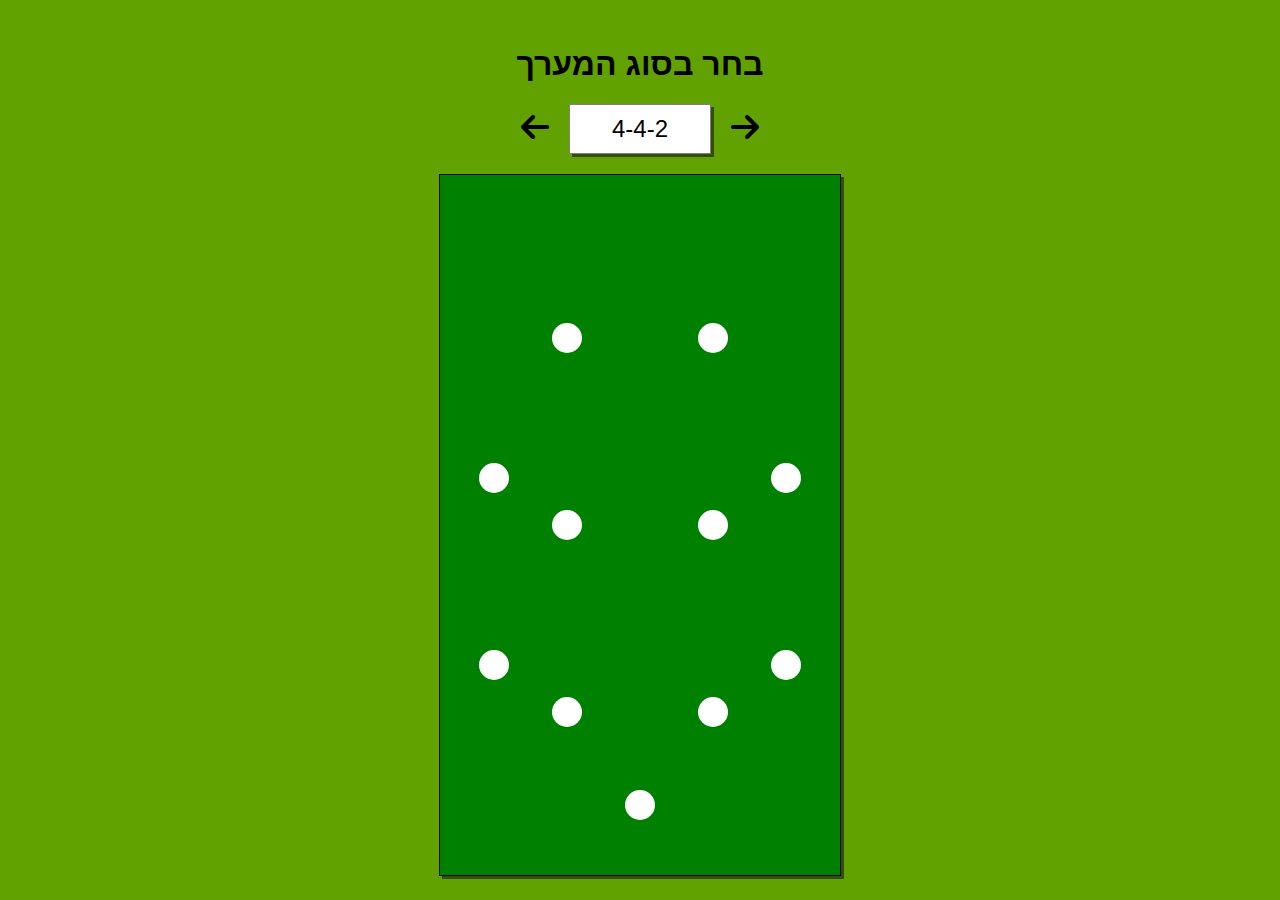
==== index.html @ 453ac803 "added v1 of first page (not close to being done)" ====
<!DOCTYPE html>
<html lang="en">
<head>
    <meta charset="UTF-8">
    <meta name="viewport" content="width=device-width, initial-scale=1.0">
    <title>Soccer Team Layout</title>
    <link rel="stylesheet" href="style.css">
    <link rel="stylesheet" href="cycleLayouts.css">
    <link rel="stylesheet" href="soccerField.css">
    <link rel="stylesheet" href="https://cdnjs.cloudflare.com/ajax/libs/font-awesome/6.5.2/css/all.min.css">
</head>
<body>
    <div class="cycle-container">
      <h1 class="cycle-header">בחר בסוג המערך</h1>
      <div class="cycle-buttons-container">
        <div class="cycle-arrow js-arrow-left">
          <i class="fa-solid fa-arrow-left"></i>
        </div>
        <div class="cycle-option js-cycle-option">4-4-2</div>
        <div class="cycle-arrow js-arrow-right">
          <i class="fa-solid fa-arrow-right"></i>
        </div>
      </div>
    </div>
    <div class="soccer-field">
        <div class="player js-player" id="player1"></div>
        <div class="player js-player" id="player2"></div>
        <div class="player js-player" id="player3"></div>
        <div class="player js-player" id="player4"></div>
        <div class="player js-player" id="player5"></div>
        <div class="player js-player" id="player6"></div>
        <div class="player js-player" id="player7"></div>
        <div class="player js-player" id="player8"></div>
        <div class="player js-player" id="player9"></div>
        <div class="player js-player" id="player10"></div>
        <div class="player js-player" id="player11"></div>
    </div>
    <script src="cycleLayouts.js"></script>
    <script src="soccerField.js" type="module"></script>
</body>
</html>
---- style.css ----
/* styles.css */
body {
  display: flex;
  flex-direction: column;
  align-items: center;
  font-family: Arial, sans-serif;
  margin: 0;
  height: 100vh;
  justify-content: center;
  background-color: rgb(97, 161, 0);
}

.layout-options {
  margin-bottom: 20px;
}

.layout-options button {
  margin: 0 5px;
  padding: 10px 20px;
  font-size: 16px;
}

/* .soccer-field {
  position: relative;
  width: 500px;
  height: 700px;
  border: 1px solid #000;
  background: green;
}

.player {
  position: absolute;
  width: 30px;
  height: 30px;
  background: white;
  border-radius: 50%;
  transition: all 0.5s ease;
}

/* Default positions for 4-4-2 layout with goalkeeper at the bottom */
/* #player1 { top: 600px; left: 235px; }
#player2 { top: 500px; left: 100px; }
#player3 { top: 500px; left: 370px; }
#player4 { top: 400px; left: 170px; }
#player5 { top: 400px; left: 300px; }
#player6 { top: 300px; left: 50px; }
#player7 { top: 300px; left: 420px; }
#player8 { top: 200px; left: 170px; }
#player9 { top: 200px; left: 300px; }
#player10 { top: 100px; left: 100px; }
#player11 { top: 100px; left: 370px; } */
---- cycleLayouts.css ----
.cycle-container {
  display: flex;
  flex-direction: column;
  justify-content: center;
  align-items: center;
}

.cycle-buttons-container {
  display: flex;
  justify-content: center;
  align-items: center;
  margin-bottom: 20px;
}

.cycle-option {
  font-size: 1.5rem;
  background: white;
  padding: 10px 30px;
  width: 80px;
  display: flex;
  justify-content: center;
  align-items: center;
  margin-inline: 20px;
  border: 1px solid gray;
  box-shadow: 3px 3px rgba(0, 0, 0, 0.5);
}

.cycle-arrow {
  font-size: 2rem;
  cursor: pointer;
}
---- soccerField.css ----
.soccer-field {
  width: 400px;
  height: 700px;
  background: green;
  border: 1px solid black;
  box-shadow: 3px 3px rgba(0, 0, 0, 0.5);

  display: grid;
  place-items: center;
  grid-template-columns: repeat(11, 1fr);
  grid-template-rows: repeat(15, 1fr);
  gap: 1px;
}

.player {
  width: 30px;
  height: 30px;
  border-radius: 50%;
  background: white;
}
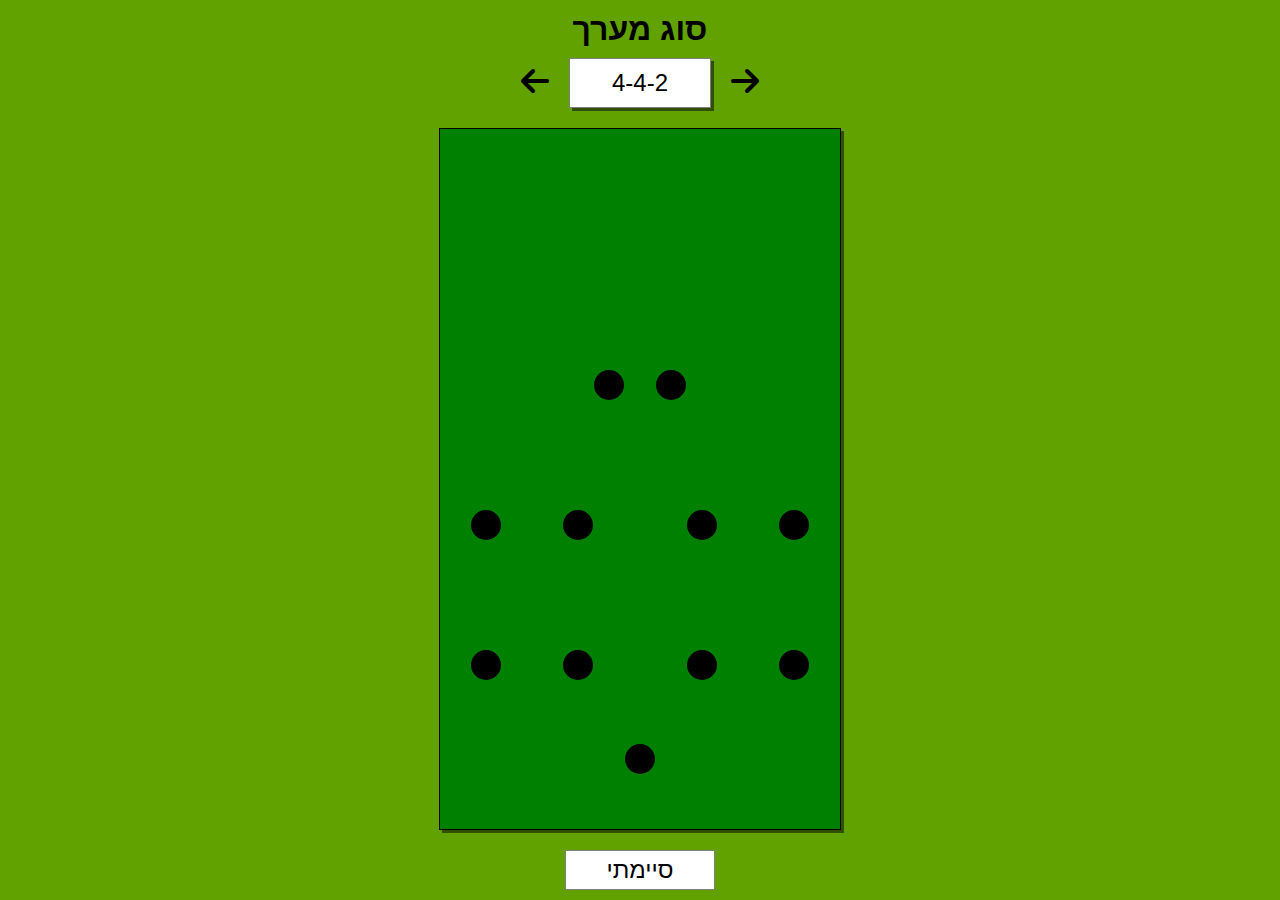
==== commit c9b74511: "pretty much finished page 1" ====
--- a/index.html
+++ b/index.html
@@ -4,19 +4,20 @@
     <meta charset="UTF-8">
     <meta name="viewport" content="width=device-width, initial-scale=1.0">
     <title>Soccer Team Layout</title>
-    <link rel="stylesheet" href="style.css">
-    <link rel="stylesheet" href="cycleLayouts.css">
-    <link rel="stylesheet" href="soccerField.css">
+    <link rel="stylesheet" href="styles/general.css">
+    <link rel="stylesheet" href="styles/cycleLayouts.css">
+    <link rel="stylesheet" href="styles/soccerField.css">
+    <link rel="stylesheet" href="styles/done-button.css">
     <link rel="stylesheet" href="https://cdnjs.cloudflare.com/ajax/libs/font-awesome/6.5.2/css/all.min.css">
 </head>
 <body>
     <div class="cycle-container">
-      <h1 class="cycle-header">בחר בסוג המערך</h1>
+      <h1 class="cycle-header">סוג מערך</h1>
       <div class="cycle-buttons-container">
         <div class="cycle-arrow js-arrow-left">
           <i class="fa-solid fa-arrow-left"></i>
         </div>
-        <div class="cycle-option js-cycle-option">4-4-2</div>
+        <div class="cycle-option js-cycle-option">שגיאה</div>
         <div class="cycle-arrow js-arrow-right">
           <i class="fa-solid fa-arrow-right"></i>
         </div>
@@ -35,7 +36,9 @@
         <div class="player js-player" id="player10"></div>
         <div class="player js-player" id="player11"></div>
     </div>
-    <script src="cycleLayouts.js"></script>
-    <script src="soccerField.js" type="module"></script>
+    
+    <button class="done-button js-done-button">סיימתי</button>
+    <script src="scripts/cycleLayouts.js" type="module"></script>
+    <script src="scripts/soccerField.js" type="module"></script>
 </body>
 </html>
--- a/styles/general.css
+++ b/styles/general.css
@@ -0,0 +1,10 @@
+body {
+  display: flex;
+  justify-content: center;
+  flex-direction: column;
+  align-items: center;
+  font-family: Arial, sans-serif;
+  margin: 0;
+  height: 100vh;
+  background-color: rgb(97, 161, 0);
+}
--- a/styles/cycleLayouts.css
+++ b/styles/cycleLayouts.css
@@ -0,0 +1,36 @@
+.cycle-container {
+  display: flex;
+  flex-direction: column;
+  justify-content: center;
+  align-items: center;
+}
+
+.cycle-buttons-container {
+  display: flex;
+  justify-content: center;
+  align-items: center;
+  margin-bottom: 20px;
+}
+
+.cycle-header {
+  margin: 0;
+  margin-bottom: 10px;
+}
+
+.cycle-option {
+  font-size: 1.5rem;
+  background: white;
+  padding: 10px 30px;
+  width: 80px;
+  display: flex;
+  justify-content: center;
+  align-items: center;
+  margin-inline: 20px;
+  border: 1px solid gray;
+  box-shadow: 3px 3px rgba(0, 0, 0, 0.5);
+}
+
+.cycle-arrow {
+  font-size: 2rem;
+  cursor: pointer;
+}--- a/styles/soccerField.css
+++ b/styles/soccerField.css
@@ -0,0 +1,69 @@
+.soccer-field {
+  /* width: 90%; */
+  width: 400px;
+  height: 700px;
+  min-width: 230px;
+  max-width: 400px;
+  background: green;
+  border: 1px solid black;
+  box-shadow: 3px 3px rgba(0, 0, 0, 0.5);
+
+  display: grid;
+  place-items: center;
+  grid-template-columns: repeat(13, 1fr);
+  grid-template-rows: repeat(15, 1fr);
+  gap: 1px;
+}
+
+@media (min-width: 300.1px) and (max-width: 400px) {
+  .soccer-field {
+    width: 300px;
+    height: 525px;
+  }
+  
+  .player {
+    width: 20px;
+    height: 20px;
+  }
+}
+
+@media (min-width: 250.1px) and (max-width: 300px) {
+  .soccer-field {
+    width: 200px;
+    height: 350px;
+  }
+
+  .player {
+    width: 10px;
+    height: 10px;
+  }
+}
+
+@media (max-width: 250px) {
+  .soccer-field {
+    display: none;
+  }
+
+  .cycle-header {
+    font-size: 1.5rem;
+  }
+
+  .cycle-option {
+    width: 80px;
+    padding: 5px 8px;
+    margin-inline: 10px;
+  }
+}
+
+.player {
+  width: 30px;
+  height: 30px;
+  border-radius: 50%;
+  background: black;
+}
+
+/* .playerr {
+  background: white;
+  width: 100%;
+  height: 100%;
+} */--- a/styles/done-button.css
+++ b/styles/done-button.css
@@ -0,0 +1,18 @@
+.done-button {
+  margin-top: 20px;
+  font-size: 1.5rem;
+  padding: 5px 40px;
+  cursor: pointer;
+  background: white;
+  border: 1px solid gray;
+  transition: box-shadow 0.15s;
+}
+
+.done-button:hover {
+  background: rgb(230, 230, 230);
+  box-shadow: 3px 3px rgba(0, 0, 0, 0.5);
+}
+
+.done-button:active {
+  background: rgb(210, 210, 210);
+}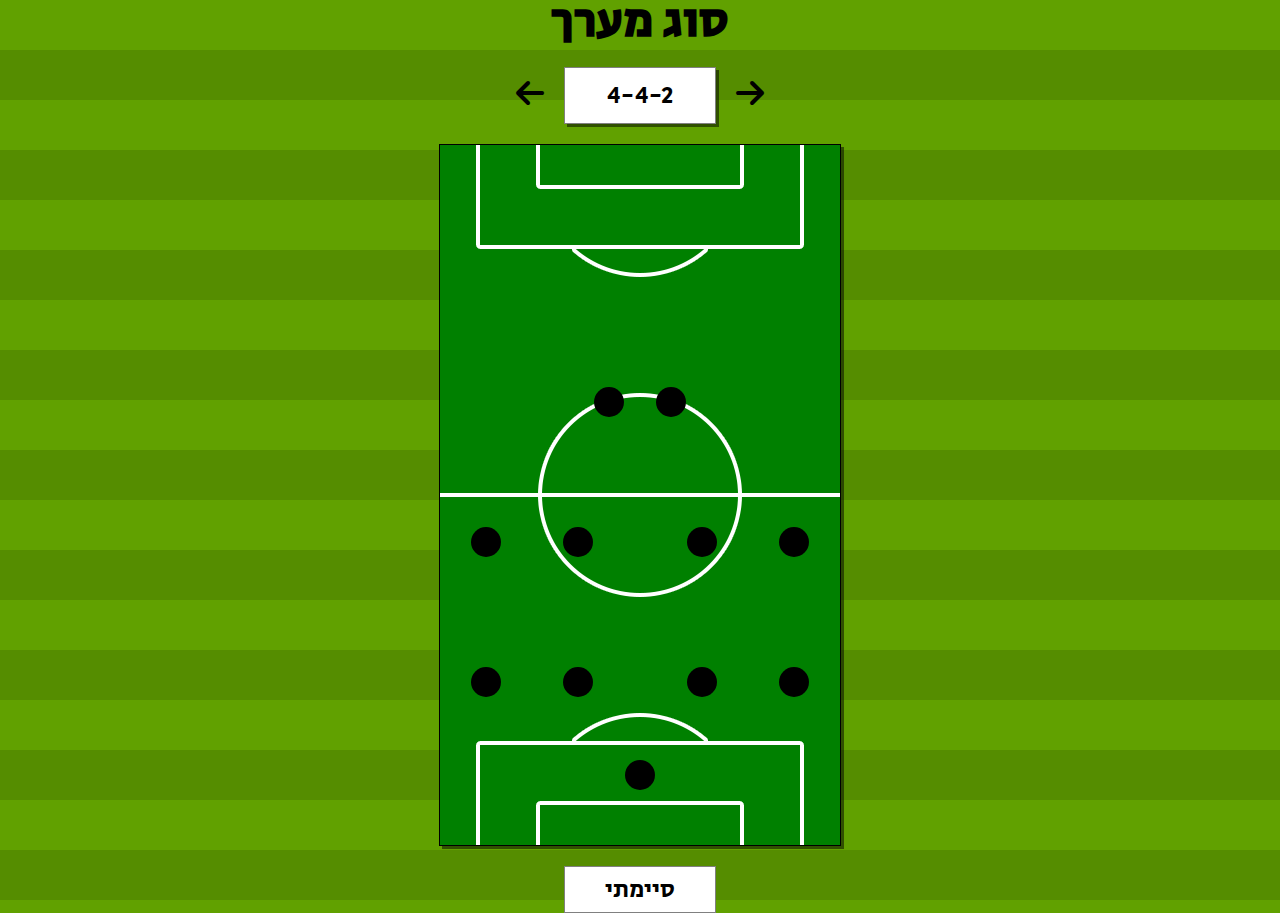
==== commit 0dee3652: "finished first page, started working on second" ====
--- a/index.html
+++ b/index.html
@@ -3,7 +3,11 @@
 <head>
     <meta charset="UTF-8">
     <meta name="viewport" content="width=device-width, initial-scale=1.0">
-    <title>Soccer Team Layout</title>
+    <link rel="shortcut icon" type="image/png" href="images/icon.png">
+    <title>יוצר תמונות - יובנטוס ישראל</title>
+    <link rel="preconnect" href="https://fonts.googleapis.com">
+    <link rel="preconnect" href="https://fonts.gstatic.com" crossorigin>
+    <link href="https://fonts.googleapis.com/css2?family=Secular+One&display=swap" rel="stylesheet">
     <link rel="stylesheet" href="styles/general.css">
     <link rel="stylesheet" href="styles/cycleLayouts.css">
     <link rel="stylesheet" href="styles/soccerField.css">
@@ -24,6 +28,7 @@
       </div>
     </div>
     <div class="soccer-field">
+        <img src="images/soccerFieldBackground.png" class="soccer-field-background">
         <div class="player js-player" id="player1"></div>
         <div class="player js-player" id="player2"></div>
         <div class="player js-player" id="player3"></div>
@@ -40,5 +45,6 @@
     <button class="done-button js-done-button">סיימתי</button>
     <script src="scripts/cycleLayouts.js" type="module"></script>
     <script src="scripts/soccerField.js" type="module"></script>
+    <script src="scripts/changePageToPhoto.js" type="module"></script>
 </body>
 </html>
--- a/styles/general.css
+++ b/styles/general.css
@@ -3,8 +3,15 @@
   justify-content: center;
   flex-direction: column;
   align-items: center;
-  font-family: Arial, sans-serif;
+  font-family: "Secular One", sans-serif;
+  position: relative;
   margin: 0;
   height: 100vh;
-  background-color: rgb(97, 161, 0);
+  background: repeating-linear-gradient(
+    to bottom,
+    rgb(97, 161, 0),
+    rgb(97, 161, 0) 50px,
+    rgb(85, 141, 0) 50px,
+    rgb(85, 141, 0) 100px
+  );
 }
--- a/styles/cycleLayouts.css
+++ b/styles/cycleLayouts.css
@@ -15,13 +15,14 @@
 .cycle-header {
   margin: 0;
   margin-bottom: 10px;
+  font-size: 3rem;
 }
 
 .cycle-option {
   font-size: 1.5rem;
   background: white;
   padding: 10px 30px;
-  width: 80px;
+  min-width: 90px;
   display: flex;
   justify-content: center;
   align-items: center;
@@ -33,4 +34,12 @@
 .cycle-arrow {
   font-size: 2rem;
   cursor: pointer;
+}
+
+@media (min-width: 250.1px) and (max-height: 890px) {
+  .cycle-container {
+    position: absolute;
+    z-index: 100;
+    transform: translateY(-320px);
+  }
 }--- a/styles/soccerField.css
+++ b/styles/soccerField.css
@@ -1,26 +1,40 @@
 .soccer-field {
-  /* width: 90%; */
   width: 400px;
-  height: 700px;
+  min-height: 700px;
   min-width: 230px;
   max-width: 400px;
-  background: green;
   border: 1px solid black;
-  box-shadow: 3px 3px rgba(0, 0, 0, 0.5);
+  box-shadow: 3px 3px 0 0 rgba(0, 0, 0, 0.5);
 
   display: grid;
   place-items: center;
   grid-template-columns: repeat(13, 1fr);
   grid-template-rows: repeat(15, 1fr);
-  gap: 1px;
+  position: relative;
+
+  /* gap: 1px; */
+}
+
+.soccer-field-background {
+  position: absolute;
+  z-index: -1;
+  height: 100%;
+  width: 100%;
+}
+
+@media (min-width: 400.1px) {
+  .player {
+    width: 30px;
+    height: 30px;
+  }
 }
 
 @media (min-width: 300.1px) and (max-width: 400px) {
   .soccer-field {
     width: 300px;
-    height: 525px;
+    min-height: 525px;
   }
-  
+
   .player {
     width: 20px;
     height: 20px;
@@ -30,12 +44,12 @@
 @media (min-width: 250.1px) and (max-width: 300px) {
   .soccer-field {
     width: 200px;
-    height: 350px;
+    min-height: 400px;
   }
 
   .player {
-    width: 10px;
-    height: 10px;
+    width: 15px;
+    height: 15px;
   }
 }
 
@@ -56,14 +70,13 @@
 }
 
 .player {
-  width: 30px;
-  height: 30px;
   border-radius: 50%;
   background: black;
 }
 
 /* .playerr {
-  background: white;
+  background: transparent;
   width: 100%;
   height: 100%;
+  border: 1px solid black;
 } */--- a/styles/done-button.css
+++ b/styles/done-button.css
@@ -2,6 +2,7 @@
   margin-top: 20px;
   font-size: 1.5rem;
   padding: 5px 40px;
+  font-family: "Secular One", sans-serif;;
   cursor: pointer;
   background: white;
   border: 1px solid gray;
